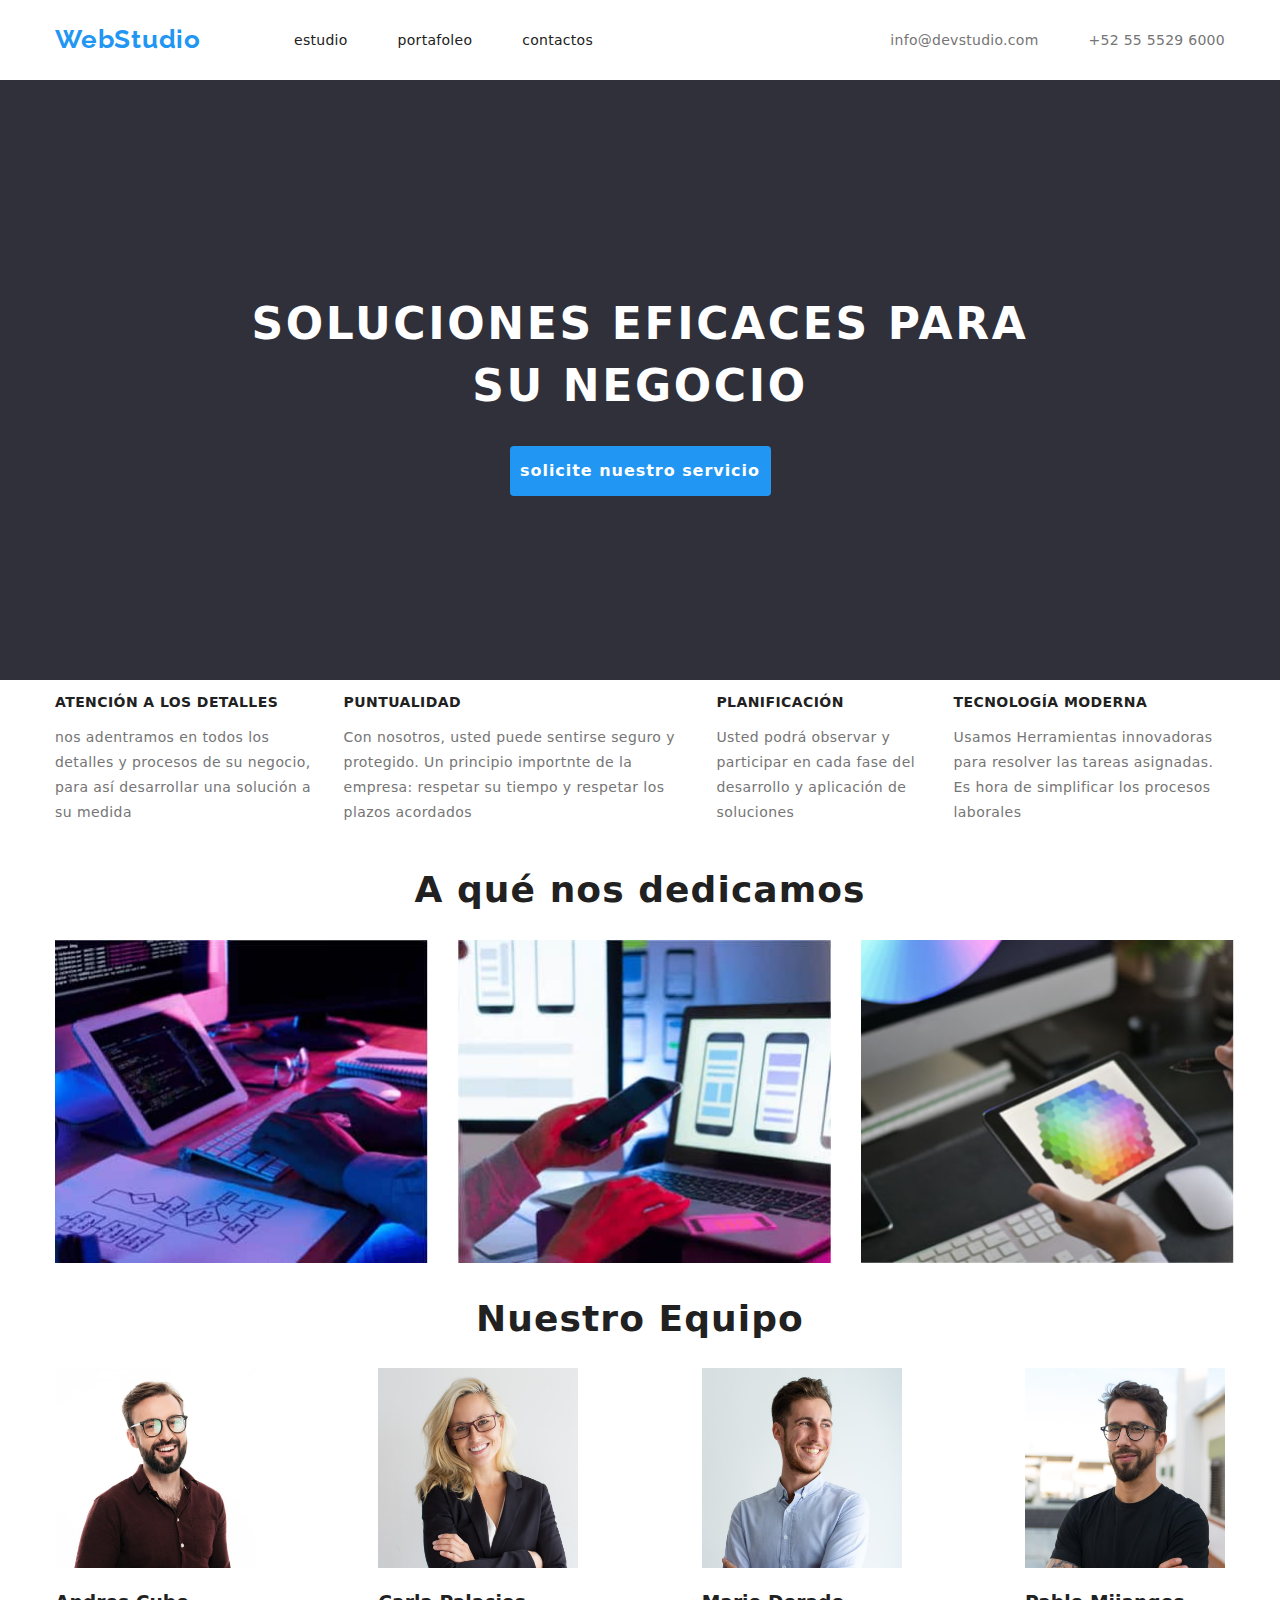
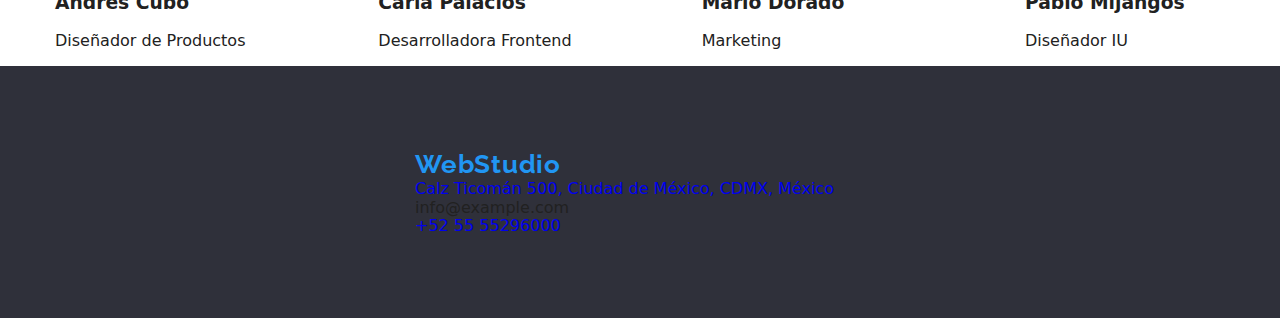
==== index.html @ ed590089 "se agregó proyecto base" ====
<!DOCTYPE html>
<html lang="en">
<head>
    <meta charset="UTF-8">
    <meta name="viewport" content="width=device-width, initial-scale=1.0">
    <title>Document</title>
    <link rel="stylesheet" href="./CSS/styles.css" />
    
<!-- Primeramente el normalizador -->
<link  rel="stylesheet" href="https://cdnjs.cloudflare.com/ajax/libs/modern-normalize/1.0.0/modern-normalize.min.css"/>
<!-- Luego sus estilos -->
  <link rel="stylesheet" href="enlace a su archivo de estilos" />
</head>
<body>
    
        <header>
            
            <div class="container container-nav">
            <nav class="navigation-bar">
                <a class="logo " href="./index.html"> WebStudio     </a>

                <ul class="navigation-list">
                    <li class="navigation-item"><a class="navigation-link" href="./index.html" > estudio     </a></li>
                    <li class="navigation-item"> <a class="navigation-link" href="./portfolio.html" > portafoleo  </a></li>
                    <li class="navigation-item "> <a class="navigation-link" href="#">contactos   </a></li>
                
                </ul>
                </nav>

                <ul class="contacts"> 
                    <li class="contacts-item"><a class="contacts-link" herf="mailto:info@devstudio.com" >info@devstudio.com</a></li>
                    <li class="contacts-item"><a class="contacts-link" href= "tel:+525555296000" >+52 55 5529 6000</a></li>
                </ul>
            
            </div>
        </header>
    
    <main >
       
        <section class="hero section"> 
            <div class="container">
                <h1 class="titulo"> SOLUCIONES EFICACES PARA <br> SU NEGOCIO </h1>
               <button type="button" class="mainButton2 "> solicite nuestro servicio</button>
            </div>
                
        </section>           

    <!-- </main> -->

    <section class="container section"> 
        <ul class="info-list">
            
            <li><h3 class="info-tittle">ATENCIÓN A LOS DETALLES</h3>
            <p class="info-p"> nos adentramos en todos los detalles y procesos de su negocio, para así desarrollar una solución a su medida</p>
            </li>
           

               
            <li><h3 class="info-tittle">PUNTUALIDAD</h3>
            <p class="info-p"> Con nosotros, usted puede sentirse seguro y protegido. Un principio importnte de la empresa: respetar su tiempo y respetar los plazos acordados</p>
            </li>
          

           
            <li><h3 class="info-tittle">PLANIFICACIÓN</h3>
            <p class="info-p">Usted podrá observar y participar en cada fase del desarrollo y aplicación de soluciones</p>
            </li>
            

            
            <li><h3 class="info-tittle">TECNOLOGÍA MODERNA</h3>
            <p class="info-p">Usamos Herramientas innovadoras para resolver las tareas asignadas. Es hora de simplificar los procesos laborales</p>
            </li>
            
    </ul>

    </section>

    <section class="container section"> 
        <h2 class="titulo2"> A qué nos dedicamos </h2>

        <ul class="info-list">
            <li><img src="./img/caja1_optimizada.jpg" width= "373" height="323" alt="a que nos dedicamos"> 
            </li>

            <li><img src="./img/caja2_optimizada.jpg" width= "373" height="323" alt="a que nos dedicamos"> 
            </li>

            <li><img src="./img/caja3_optimizada.jpg" width= "373" height="323" alt="a que nos dedicamos"> 
            </li>
        </ul>
    
    </section>

    <section>
        <div class="container section">
        <h2 class="titulo2"> Nuestro Equipo </h2>

        <ul class="info-list">
            <li><img src="./img/disenador1_optimizado.jpg"  width= "200" height="200" alt="imagen web"> 
                <h3>Andres Cubo</h3>
                <p>Diseñador de Productos</p>
            </li>

            <li><img src="./img/disenador2_optimizado.jpg" width= "200" height="200" alt="imagen web"> 
                <h3>Carla Palacios</h3>
                <p>Desarrolladora Frontend</p>
            </li>

            <li><img src="./img/disenador3_optimizado.jpg" width= "200" height="200" alt="imagen web"> 
                <h3>Mario Dorado</h3>
                <p>Marketing</p>
            </li>

            <li><img src="./img/disenador4_optimizado.jpg" width= "200" height="200" alt="imagen web"> 
                <h3>Pablo Mijangos</h3>
                <p>Diseñador IU</p>
            </li>

        </ul>
    </div>
    </section>
    </main>

    <footer class="hero2">
        <div class=" container">
            <a class="logo" href="./index.html"> WebStudio     </a>
        <adress>
        
        <ul>
            <li > <a class="navigation-link2" href="https://www.google.com/maps" target="_blank"> Calz Ticomán 500, Ciudad de México, CDMX, México </a></li>
            <li > <a class="navigation-link2" herf="mailto:info@example.com">info@example.com</a></li>
            <li > <a href= "tel:+525555296000">+52 55 55296000</a></li>
        </ul>
    
        </adress>
    </div>
    </footer>
    
 </body>
</html>
---- CSS/styles.css ----
@import url('https://fonts.googleapis.com/css2?family=Roboto:ital,wght@0,100;0,300;0,400;0,500;0,700;0,900;1,100;1,300;1,400;1,500;1,700;1,900&display=swap');
@import url('https://fonts.googleapis.com/css2?family=Raleway:ital,wght@0,100;0,200;0,300;0,400;0,500;0,600;0,700;0,800;0,900;1,100;1,200;1,300;1,400;1,500;1,600;1,700;1,800;1,900&family=Roboto:ital,wght@0,100;0,300;0,400;0,500;0,700;0,900;1,100;1,300;1,400;1,500;1,700;1,900&display=swap');

:root {
    /*variables*/
    --blue-text: rgb(33,150,243,1);
    --negro-domin: rgb(33,33,33,1);
    --background-fondo: rgb(47,48,58,1);
    --background-fondo2:rgb(238,238,238,1);
    --background-fondo3:rgb(255,255,255,1);
    --text-color: rgb(117,117,117);
    --blanco-letter: rgb(255,255,255);
    --background-equipo:rgb(245,244,250,1);
}

/*no clase, es etiqueta*/ 
body{
    font-family:'roboto', sans-serif;
    color: var(--negro-domin);
}

a{
    text-decoration: none;
}

ul{
    list-style: none;
    margin: 0;
    padding: 0;
}

.section{
    margin-top:94px;
    margin-bottom: 94px;
}

.navigation-bar .navigation-link {
font-weight: 500;
font-size: 14px;
line-height: 1.2;
letter-spacing: 0.02em;
color: var(--negro-domin);

}

.navigation-bar .navigation-link:hover {
 color: var(--blue-text);
}

.navigation-bar .navigation-link:focus{
    color: var(--blue-text);
}

.navigation-bar {
    display: flex;
    align-items: center;
    
}

.navigation-list{
    display: flex;
    align-items: center;
    gap: 50px;
}

.contacts .contacts-link{
    color: var(--text-color);
    font-weight: 500;
    font-size: 14px;
    line-height: 1.2;
    letter-spacing: 0.02em;
}

.contacts .contacts-link:hover{
    color: var(--blue-text);
}

.contacts .contacts-link:focus{
    color: var(--blue-text);
}

.contacts{
    display: flex;
    gap: 50px;
}

.container{
    width: 1200px;
    margin: auto;
    padding: 0 15px;
    
}

.container-nav{
    display: flex;
    justify-content: space-between;
    align-items: center;
    height: 80px;
}

.container2{
    width: 1200px;
    height: 648px;
    color: var(--background-equipo);
    margin: auto;
    padding: 0 15px;
    
}

.titulo{
    color: var(--blanco-letter);
    text-transform: uppercase;
    font-weight: 900;
    font-size: 44px;
    line-height: 1.4;
    letter-spacing: 0.06em;
    

}

.titulo2{
    font-weight: 700;
    font-size: 36px;
    line-height: normal;
    letter-spacing: 1.08px;
    text-align:center;
  
}

.letra-inferior{
    color: var(--blanco-letter);
    text-transform: uppercase;
    font-weight: 400;
    font-size: 14px;
    line-height: 24px;
    letter-spacing: 0.42px; 
}



.logo{
    font-family: 'Raleway', sans-serif;
    color: var(--blue-text);
    font-weight: bold;
    font-size: 26px;
    line-height: 1.2;
    letter-spacing: 0.03em;
    padding-right: 93px;
}

.hero{
    background-color: var(--background-fondo);
    height: 600px;
    text-align: center;
    display: flex;
    align-items: center;
    margin: 0;
}

.hero2{
    background-color: var(--background-fondo);
    height: 252px;
    width:2000px;
    display: flex;
    align-items: center;
    margin: 0;
}


.mainButton2{
    color: var(--blanco-letter);
    background-color: var(--blue-text);
    cursor: pointer;
    border-color: transparent;
    border-radius: 4px;
    width: 261px;
    height: 50px;
    font-weight: 700;
    line-height: 1.9;
    letter-spacing: 0.06em;
 
}

.info-tittle{
font-weight: 700;
font-size: 14px;
line-height: 1.2;
letter-spacing: 0.03em;
}

.info-p{
    color:var(--text-color);
    font-size: 14px;
    line-height: 1.8;
    letter-spacing: 0.03em;
}

.info-list{
    display: flex;
    justify-content: space-between;
    gap: 30px;
}


.info-list:hover{
    color: var(--blue-text);
    background-color: var(--background-fondo2);
}

.info-list:focus{
    color: var(--blue-text);
    background-color: chocolate;
}

.navigation-bar2 .navigation-link2:hover {
    color: var(--blanco-letter);
   }
   
   .navigation-bar2 .navigation-link2:focus{
       color: var(--blanco-letter);
   }
   
   .navigation-bar2 {
      
       align-items: center;
       
   }

   .button-box{
    display: flex;
    justify-content: center;
    padding:100px;
   }
   .button-list{
    display: flex;
    justify-content: space-between;
    gap: 30px;
}

.mainButton3-blue{
    color: var(--blanco-letter);
    background-color: var(--blue-text);
    cursor: pointer;
    border-color: transparent;
    border-radius: 4px;
    width: 73px;
    height: 38px;
    font-weight: 700;
    line-height: 1.9;
    letter-spacing: 0.06em;
    margin-right: 10px;
 
}

.mainButton4{
    color: var(--negro-domin);
    background-color: var(--background-equipo);
    cursor: pointer;
    border-color: transparent;
    border-radius: 4px;
    width: 128px;
    height: 38px;
    font-weight: 700;
    line-height: 1.9;
    letter-spacing: 0.06em;
    margin-right:10px;
 
}

.info-img{
background-color: var(--background-fondo3);
font-weight: 700;
font-size: 14px;
line-height: 1.2;
letter-spacing: 0.03em;
width: 370px;
height: 400px;
/*padding: 0 15px;*/
margin:1em;
/*border-color: gray;*/
border: groove 0.5px whitesmoke;
justify-content: center;
}

.info-img:hover{
    color: var(--blue-text);
    background-color: var(--background-fondo2);
}
.info-img:focus{
    color: var(--blue-text);
    background-color: var(--background-fondo2);
}


.info-h3subtittle{

font-weight: 700;
font-size: 18px;
line-height: 1.2;
letter-spacing: 0.03em;
padding: 0 15px;
}

.info-psubtittle{
    
    color:var(--text-color);
    font-weight: 400;
    font-size: 16px;
    line-height: 1.8;
    letter-spacing: 0.03em;
    padding: 0 15px;
}

.container3{
    /*background-color: blueviolet;*/
    display: flex;
    flex-wrap:wrap;
    padding: 0 15px;
    justify-content: center;
}

.icons_list{
    display:flex;
    gap:10px;
    width: 44px;
    height: 44px;
}
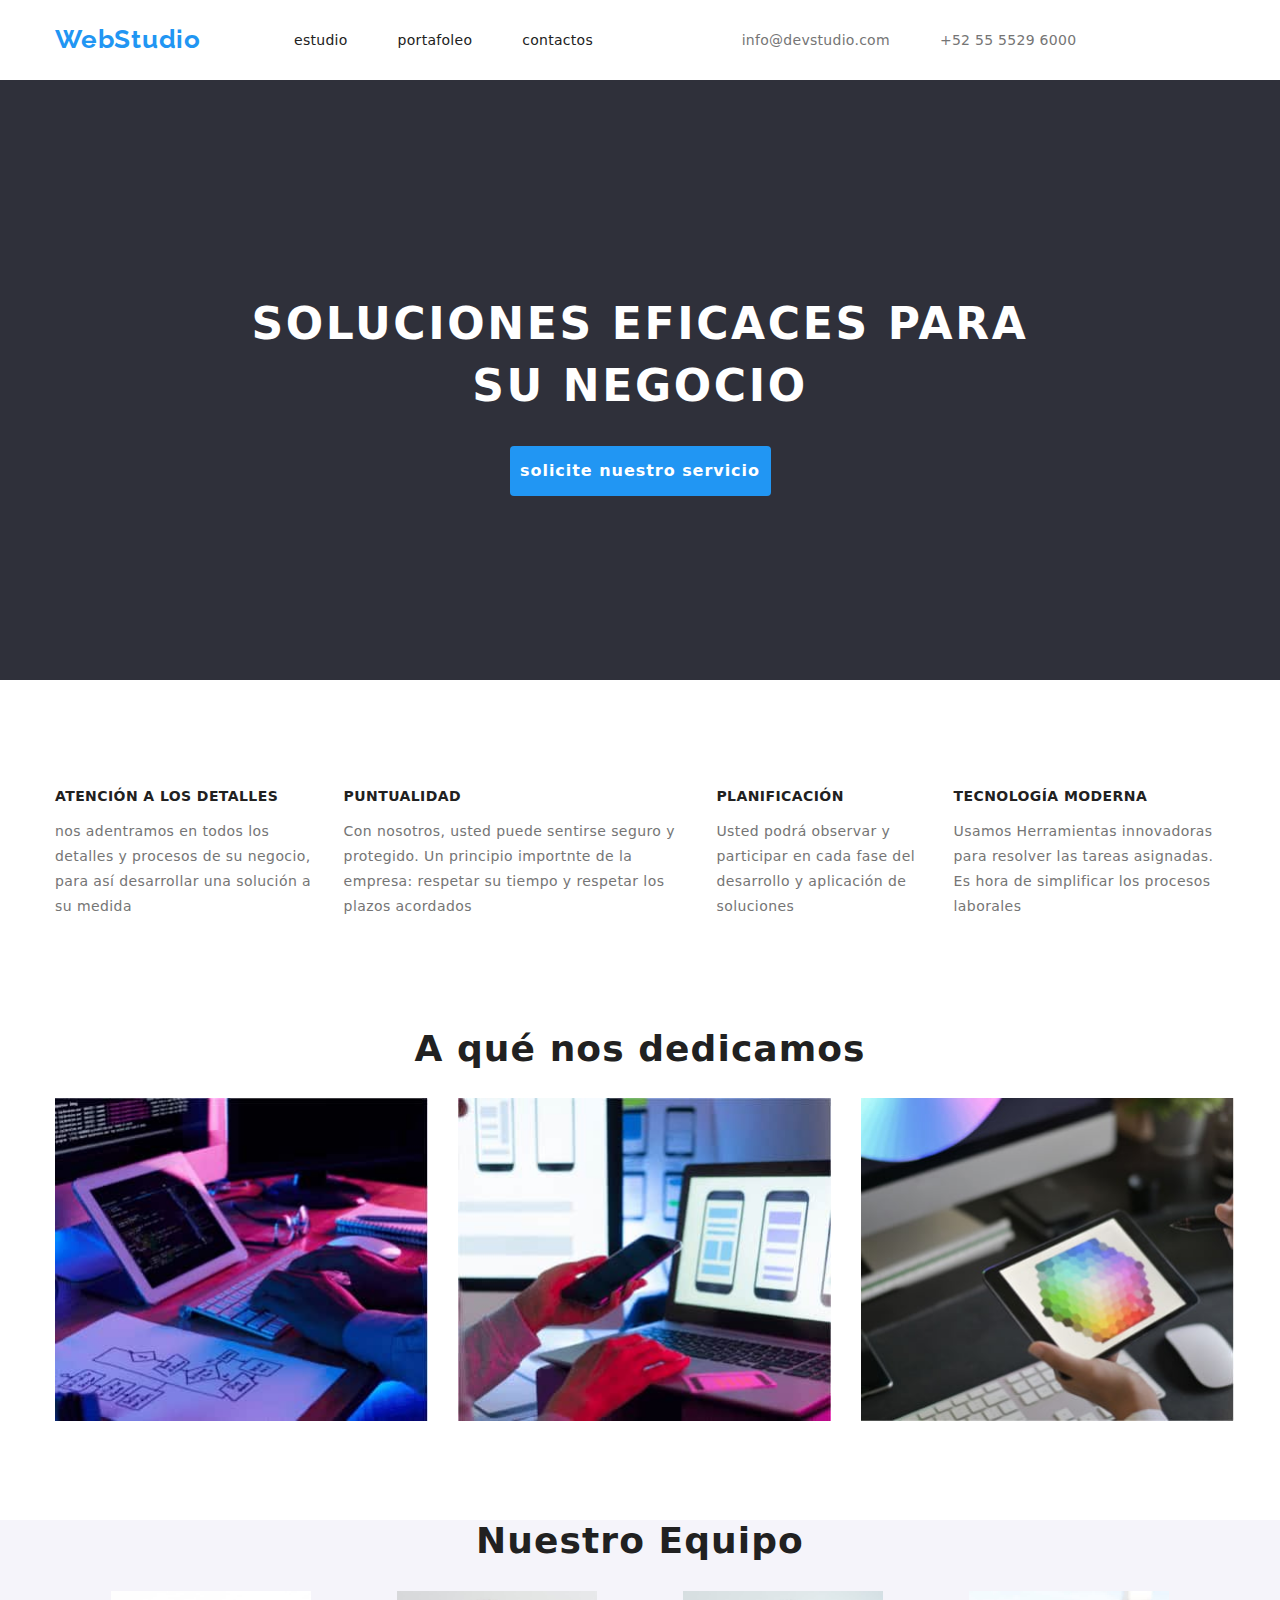
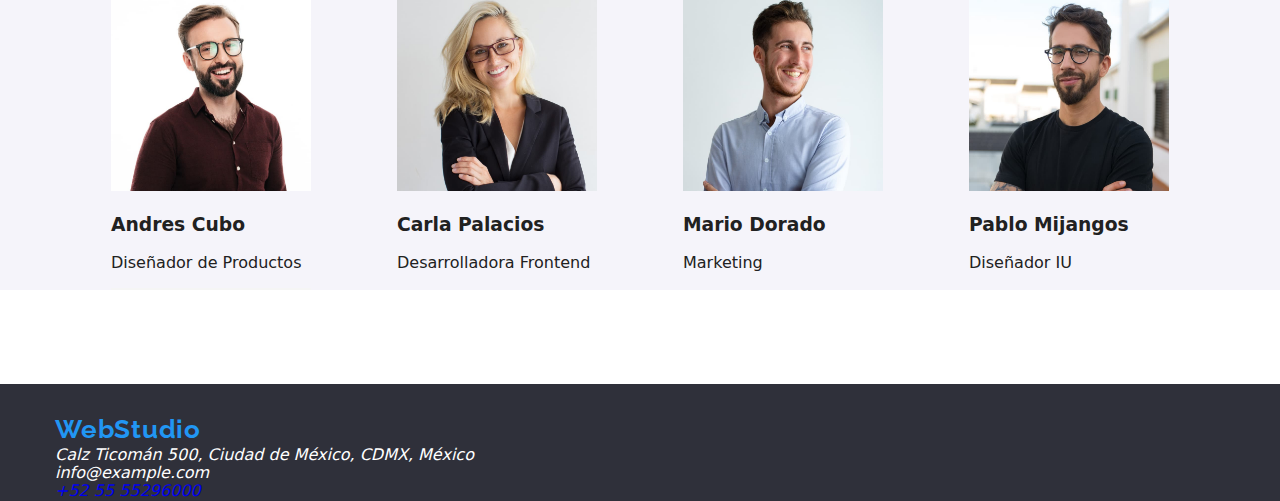
==== commit fe98d7c5: "s" ====
--- a/index.html
+++ b/index.html
@@ -1,141 +1,218 @@
 <!DOCTYPE html>
 <html lang="en">
-<head>
-    <meta charset="UTF-8">
-    <meta name="viewport" content="width=device-width, initial-scale=1.0">
+  <head>
+    <meta charset="UTF-8" />
+    <meta name="viewport" content="width=device-width, initial-scale=1.0" />
     <title>Document</title>
     <link rel="stylesheet" href="./CSS/styles.css" />
-    
-<!-- Primeramente el normalizador -->
-<link  rel="stylesheet" href="https://cdnjs.cloudflare.com/ajax/libs/modern-normalize/1.0.0/modern-normalize.min.css"/>
-<!-- Luego sus estilos -->
-  <link rel="stylesheet" href="enlace a su archivo de estilos" />
-</head>
-<body>
-    
-        <header>
-            
-            <div class="container container-nav">
-            <nav class="navigation-bar">
-                <a class="logo " href="./index.html"> WebStudio     </a>
-
-                <ul class="navigation-list">
-                    <li class="navigation-item"><a class="navigation-link" href="./index.html" > estudio     </a></li>
-                    <li class="navigation-item"> <a class="navigation-link" href="./portfolio.html" > portafoleo  </a></li>
-                    <li class="navigation-item "> <a class="navigation-link" href="#">contactos   </a></li>
-                
-                </ul>
-                </nav>
-
-                <ul class="contacts"> 
-                    <li class="contacts-item"><a class="contacts-link" herf="mailto:info@devstudio.com" >info@devstudio.com</a></li>
-                    <li class="contacts-item"><a class="contacts-link" href= "tel:+525555296000" >+52 55 5529 6000</a></li>
-                </ul>
-            
-            </div>
-        </header>
-    
-    <main >
-       
-        <section class="hero section"> 
-            <div class="container">
-                <h1 class="titulo"> SOLUCIONES EFICACES PARA <br> SU NEGOCIO </h1>
-               <button type="button" class="mainButton2 "> solicite nuestro servicio</button>
-            </div>
-                
-        </section>           
-
-    <!-- </main> -->
-
-    <section class="container section"> 
+
+    <!-- Primeramente el normalizador -->
+    <link
+      rel="stylesheet"
+      href="https://cdnjs.cloudflare.com/ajax/libs/modern-normalize/1.0.0/modern-normalize.min.css"
+    />
+    <!-- Luego sus estilos -->
+    <link rel="stylesheet" href="enlace a su archivo de estilos" />
+  </head>
+  <body>
+    <header>
+      <div class="container container-nav">
+        <nav class="navigation-bar">
+          <a class="logo" href="./index.html"> WebStudio </a>
+
+          <ul class="navigation-list">
+            <li class="navigation-item">
+              <a class="navigation-link" href="./index.html"> estudio </a>
+            </li>
+            <li class="navigation-item">
+              <a class="navigation-link" href="./portfolio.html">
+                portafoleo
+              </a>
+            </li>
+            <li class="navigation-item">
+              <a class="navigation-link" href="#">contactos </a>
+            </li>
+          </ul>
+        </nav>
+
+        <ul class="contacts">
+          <li class="contacts-item">
+            <a class="contacts-link" herf="mailto:info@devstudio.com"
+              >info@devstudio.com</a
+            >
+          </li>
+          <li class="contacts-item">
+            <a class="contacts-link" href="tel:+525555296000"
+              >+52 55 5529 6000</a
+            >
+          </li>
+        </ul>
+      </div>
+    </header>
+
+    <main>
+      <section class="hero section">
+        <div class="container">
+          <h1 class="titulo">
+            SOLUCIONES EFICACES PARA <br />
+            SU NEGOCIO
+          </h1>
+          <button type="button" class="mainButton2">
+            solicite nuestro servicio
+          </button>
+        </div>
+      </section>
+
+      <!-- </main> -->
+
+      <section class="section">
+        <div class="container">
+          <ul class="info-list">
+            <li>
+              <h3 class="info-tittle">ATENCIÓN A LOS DETALLES</h3>
+              <p class="info-p">
+                nos adentramos en todos los detalles y procesos de su negocio,
+                para así desarrollar una solución a su medida
+              </p>
+            </li>
+
+            <li>
+              <h3 class="info-tittle">PUNTUALIDAD</h3>
+              <p class="info-p">
+                Con nosotros, usted puede sentirse seguro y protegido. Un
+                principio importnte de la empresa: respetar su tiempo y respetar
+                los plazos acordados
+              </p>
+            </li>
+
+            <li>
+              <h3 class="info-tittle">PLANIFICACIÓN</h3>
+              <p class="info-p">
+                Usted podrá observar y participar en cada fase del desarrollo y
+                aplicación de soluciones
+              </p>
+            </li>
+
+            <li>
+              <h3 class="info-tittle">TECNOLOGÍA MODERNA</h3>
+              <p class="info-p">
+                Usamos Herramientas innovadoras para resolver las tareas
+                asignadas. Es hora de simplificar los procesos laborales
+              </p>
+            </li>
+          </ul>
+        </div>
+      </section>
+
+      <section class="container section">
+        <h2 class="titulo2">A qué nos dedicamos</h2>
+
         <ul class="info-list">
-            
-            <li><h3 class="info-tittle">ATENCIÓN A LOS DETALLES</h3>
-            <p class="info-p"> nos adentramos en todos los detalles y procesos de su negocio, para así desarrollar una solución a su medida</p>
-            </li>
-           
-
-               
-            <li><h3 class="info-tittle">PUNTUALIDAD</h3>
-            <p class="info-p"> Con nosotros, usted puede sentirse seguro y protegido. Un principio importnte de la empresa: respetar su tiempo y respetar los plazos acordados</p>
-            </li>
-          
-
-           
-            <li><h3 class="info-tittle">PLANIFICACIÓN</h3>
-            <p class="info-p">Usted podrá observar y participar en cada fase del desarrollo y aplicación de soluciones</p>
-            </li>
-            
-
-            
-            <li><h3 class="info-tittle">TECNOLOGÍA MODERNA</h3>
-            <p class="info-p">Usamos Herramientas innovadoras para resolver las tareas asignadas. Es hora de simplificar los procesos laborales</p>
-            </li>
-            
-    </ul>
-
-    </section>
-
-    <section class="container section"> 
-        <h2 class="titulo2"> A qué nos dedicamos </h2>
-
-        <ul class="info-list">
-            <li><img src="./img/caja1_optimizada.jpg" width= "373" height="323" alt="a que nos dedicamos"> 
-            </li>
-
-            <li><img src="./img/caja2_optimizada.jpg" width= "373" height="323" alt="a que nos dedicamos"> 
-            </li>
-
-            <li><img src="./img/caja3_optimizada.jpg" width= "373" height="323" alt="a que nos dedicamos"> 
-            </li>
+          <li>
+            <img
+              src="./images/caja1_optimizada.jpg"
+              width="373"
+              height="323"
+              alt="a que nos dedicamos"
+            />
+          </li>
+
+          <li>
+            <img
+              src="./images/caja2_optimizada.jpg"
+              width="373"
+              height="323"
+              alt="a que nos dedicamos"
+            />
+          </li>
+
+          <li>
+            <img
+              src="./images/caja3_optimizada.jpg"
+              width="373"
+              height="323"
+              alt="a que nos dedicamos"
+            />
+          </li>
         </ul>
-    
-    </section>
-
-    <section>
-        <div class="container section">
-        <h2 class="titulo2"> Nuestro Equipo </h2>
-
-        <ul class="info-list">
-            <li><img src="./img/disenador1_optimizado.jpg"  width= "200" height="200" alt="imagen web"> 
-                <h3>Andres Cubo</h3>
-                <p>Diseñador de Productos</p>
-            </li>
-
-            <li><img src="./img/disenador2_optimizado.jpg" width= "200" height="200" alt="imagen web"> 
-                <h3>Carla Palacios</h3>
-                <p>Desarrolladora Frontend</p>
-            </li>
-
-            <li><img src="./img/disenador3_optimizado.jpg" width= "200" height="200" alt="imagen web"> 
-                <h3>Mario Dorado</h3>
-                <p>Marketing</p>
-            </li>
-
-            <li><img src="./img/disenador4_optimizado.jpg" width= "200" height="200" alt="imagen web"> 
-                <h3>Pablo Mijangos</h3>
-                <p>Diseñador IU</p>
-            </li>
-
-        </ul>
-    </div>
-    </section>
+      </section>
+
+      <section class="section-equipo">
+        <div class="container">
+          <h2 class="titulo2">Nuestro Equipo</h2>
+
+          <ul class="info-list">
+            <li class="info-list2">
+              <img
+                src="./images/disenador1_optimizado.jpg"
+                width="200"
+                height="200"
+                alt="imagen web"
+              />
+              <h3>Andres Cubo</h3>
+              <p>Diseñador de Productos</p>
+            </li>
+
+            <li>
+              <img
+                src="./images/disenador2_optimizado.jpg"
+                width="200"
+                height="200"
+                alt="imagen web"
+              />
+              <h3>Carla Palacios</h3>
+              <p>Desarrolladora Frontend</p>
+            </li>
+
+            <li>
+              <img
+                src="./images/disenador3_optimizado.jpg"
+                width="200"
+                height="200"
+                alt="imagen web"
+              />
+              <h3>Mario Dorado</h3>
+              <p>Marketing</p>
+            </li>
+
+            <li>
+              <img
+                src="./images/disenador4_optimizado.jpg"
+                width="200"
+                height="200"
+                alt="imagen web"
+              />
+              <h3>Pablo Mijangos</h3>
+              <p>Diseñador IU</p>
+            </li>
+          </ul>
+        </div>
+      </section>
     </main>
 
-    <footer class="hero2">
-        <div class=" container">
-            <a class="logo" href="./index.html"> WebStudio     </a>
-        <adress>
-        
-        <ul>
-            <li > <a class="navigation-link2" href="https://www.google.com/maps" target="_blank"> Calz Ticomán 500, Ciudad de México, CDMX, México </a></li>
-            <li > <a class="navigation-link2" herf="mailto:info@example.com">info@example.com</a></li>
-            <li > <a href= "tel:+525555296000">+52 55 55296000</a></li>
-        </ul>
-    
-        </adress>
-    </div>
+    <footer class="pie-pagina">
+      <div class="container">
+        <a class="logo" href="./index.html"> WebStudio </a>
+        <address>
+          <ul>
+            <li>
+              <a
+                class="navigation-link2"
+                href="https://www.google.com/maps"
+                target="_blank"
+              >
+                Calz Ticomán 500, Ciudad de México, CDMX, México
+              </a>
+            </li>
+            <li>
+              <a class="navigation-link2" herf="mailto:info@example.com"
+                >info@example.com</a
+              >
+            </li>
+            <li><a href="tel:+525555296000">+52 55 55296000</a></li>
+          </ul>
+        </address>
+      </div>
     </footer>
-    
- </body>
+  </body>
 </html>
--- a/CSS/styles.css
+++ b/CSS/styles.css
@@ -1,329 +1,418 @@
-@import url('https://fonts.googleapis.com/css2?family=Roboto:ital,wght@0,100;0,300;0,400;0,500;0,700;0,900;1,100;1,300;1,400;1,500;1,700;1,900&display=swap');
-@import url('https://fonts.googleapis.com/css2?family=Raleway:ital,wght@0,100;0,200;0,300;0,400;0,500;0,600;0,700;0,800;0,900;1,100;1,200;1,300;1,400;1,500;1,600;1,700;1,800;1,900&family=Roboto:ital,wght@0,100;0,300;0,400;0,500;0,700;0,900;1,100;1,300;1,400;1,500;1,700;1,900&display=swap');
+@import url("https://fonts.googleapis.com/css2?family=Roboto:ital,wght@0,100;0,300;0,400;0,500;0,700;0,900;1,100;1,300;1,400;1,500;1,700;1,900&display=swap");
+@import url("https://fonts.googleapis.com/css2?family=Raleway:ital,wght@0,100;0,200;0,300;0,400;0,500;0,600;0,700;0,800;0,900;1,100;1,200;1,300;1,400;1,500;1,600;1,700;1,800;1,900&family=Roboto:ital,wght@0,100;0,300;0,400;0,500;0,700;0,900;1,100;1,300;1,400;1,500;1,700;1,900&display=swap");
 
 :root {
-    /*variables*/
-    --blue-text: rgb(33,150,243,1);
-    --negro-domin: rgb(33,33,33,1);
-    --background-fondo: rgb(47,48,58,1);
-    --background-fondo2:rgb(238,238,238,1);
-    --background-fondo3:rgb(255,255,255,1);
-    --text-color: rgb(117,117,117);
-    --blanco-letter: rgb(255,255,255);
-    --background-equipo:rgb(245,244,250,1);
-}
-
-/*no clase, es etiqueta*/ 
-body{
-    font-family:'roboto', sans-serif;
-    color: var(--negro-domin);
-}
-
-a{
-    text-decoration: none;
-}
-
-ul{
-    list-style: none;
-    margin: 0;
-    padding: 0;
-}
-
-.section{
-    margin-top:94px;
-    margin-bottom: 94px;
+  /*variables*/
+  --blue-text: rgb(33, 150, 243);
+  --negro-domin: rgb(33, 33, 33);
+  --background-fondo: rgb(47, 48, 58);
+  --background-fondo2: rgb(238, 238, 238);
+  --background-fondo3: rgb(255, 255, 255);
+  --text-color: rgb(117, 117, 117);
+  --blanco-letter: rgb(255, 255, 255);
+  --background-equipo: rgb(245, 244, 250);
+}
+
+/*no clase, es etiqueta*/
+body {
+  font-family: "roboto", sans-serif;
+  color: var(--negro-domin);
+}
+
+a {
+  text-decoration: none;
+}
+
+ul {
+  list-style: none;
+  margin: 0 auto;
+  padding: 0;
+}
+
+.section {
+  margin-top: 94px;
+  margin-bottom: 94px;
+}
+
+.section-equipo {
+  margin-top: 94px;
+  margin-bottom: 94px;
+  background: rgb(245, 244, 250);
 }
 
 .navigation-bar .navigation-link {
-font-weight: 500;
-font-size: 14px;
-line-height: 1.2;
-letter-spacing: 0.02em;
-color: var(--negro-domin);
-
+  font-weight: 500;
+  font-size: 14px;
+  line-height: 1.2;
+  letter-spacing: 0.02em;
+  color: var(--negro-domin);
 }
 
 .navigation-bar .navigation-link:hover {
- color: var(--blue-text);
-}
-
-.navigation-bar .navigation-link:focus{
-    color: var(--blue-text);
+  color: var(--blue-text);
+}
+
+.navigation-bar .navigation-link:focus {
+  color: var(--blue-text);
 }
 
 .navigation-bar {
-    display: flex;
-    align-items: center;
-    
-}
-
-.navigation-list{
-    display: flex;
-    align-items: center;
-    gap: 50px;
-}
-
-.contacts .contacts-link{
-    color: var(--text-color);
-    font-weight: 500;
-    font-size: 14px;
-    line-height: 1.2;
-    letter-spacing: 0.02em;
-}
-
-.contacts .contacts-link:hover{
-    color: var(--blue-text);
-}
-
-.contacts .contacts-link:focus{
-    color: var(--blue-text);
-}
-
-.contacts{
-    display: flex;
-    gap: 50px;
-}
-
-.container{
-    width: 1200px;
-    margin: auto;
-    padding: 0 15px;
-    
-}
-
-.container-nav{
-    display: flex;
-    justify-content: space-between;
-    align-items: center;
-    height: 80px;
-}
-
-.container2{
-    width: 1200px;
-    height: 648px;
-    color: var(--background-equipo);
-    margin: auto;
-    padding: 0 15px;
-    
-}
-
-.titulo{
-    color: var(--blanco-letter);
-    text-transform: uppercase;
-    font-weight: 900;
-    font-size: 44px;
-    line-height: 1.4;
-    letter-spacing: 0.06em;
-    
-
-}
-
-.titulo2{
-    font-weight: 700;
-    font-size: 36px;
-    line-height: normal;
-    letter-spacing: 1.08px;
-    text-align:center;
-  
-}
-
-.letra-inferior{
-    color: var(--blanco-letter);
-    text-transform: uppercase;
-    font-weight: 400;
-    font-size: 14px;
-    line-height: 24px;
-    letter-spacing: 0.42px; 
-}
-
-
-
-.logo{
-    font-family: 'Raleway', sans-serif;
-    color: var(--blue-text);
-    font-weight: bold;
-    font-size: 26px;
-    line-height: 1.2;
-    letter-spacing: 0.03em;
-    padding-right: 93px;
-}
-
-.hero{
-    background-color: var(--background-fondo);
-    height: 600px;
-    text-align: center;
-    display: flex;
-    align-items: center;
-    margin: 0;
-}
-
-.hero2{
-    background-color: var(--background-fondo);
-    height: 252px;
+  display: flex;
+  align-items: center;
+}
+
+.navigation-list {
+  display: flex;
+  align-items: center;
+  gap: 50px;
+}
+
+.contacts .contacts-link {
+  color: var(--text-color);
+  font-weight: 500;
+  font-size: 14px;
+  line-height: 1.2;
+  letter-spacing: 0.02em;
+}
+
+.contacts .contacts-link:hover {
+  color: var(--blue-text);
+}
+
+.contacts .contacts-link:focus {
+  color: var(--blue-text);
+}
+
+.contacts {
+  display: flex;
+  gap: 50px;
+}
+
+.container {
+  width: 1200px;
+  margin: 0 auto;
+  padding: 0 15px;
+}
+
+.container-nav {
+  display: flex;
+  justify-content: space-between;
+  align-items: center;
+  height: 80px;
+}
+
+.container2 {
+  width: 1200px;
+  height: 648px;
+  color: var(--background-equipo);
+  margin: 0 auto;
+  padding: 0 15px;
+}
+
+.titulo {
+  color: var(--blanco-letter);
+  text-transform: uppercase;
+  font-weight: 900;
+  font-size: 44px;
+  line-height: 1.4;
+  letter-spacing: 0.06em;
+}
+
+.titulo2 {
+  font-weight: 700;
+  font-size: 36px;
+  line-height: normal;
+  letter-spacing: 1.08px;
+  text-align: center;
+}
+
+.letra-inferior {
+  color: var(--blanco-letter);
+  text-transform: uppercase;
+  font-weight: 400;
+  font-size: 14px;
+  line-height: 24px;
+  letter-spacing: 0.42px;
+}
+
+.logo {
+  font-family: "Raleway", sans-serif;
+  color: var(--blue-text);
+  font-weight: bold;
+  font-size: 26px;
+  line-height: 1.2;
+  letter-spacing: 0.03em;
+  padding-right: 93px;
+}
+
+.hero {
+  background-color: var(--background-fondo);
+  height: 600px;
+  text-align: center;
+  display: flex;
+  align-items: center;
+  margin: 0 auto;
+}
+
+.pie-pagina {
+  background-color: var(--background-fondo);
+  padding-top: 30px;
+  bottom: 10px;
+
+  /*height: 252px;
     width:2000px;
     display: flex;
     align-items: center;
-    margin: 0;
-}
-
-
-.mainButton2{
-    color: var(--blanco-letter);
-    background-color: var(--blue-text);
-    cursor: pointer;
-    border-color: transparent;
-    border-radius: 4px;
-    width: 261px;
-    height: 50px;
-    font-weight: 700;
-    line-height: 1.9;
-    letter-spacing: 0.06em;
- 
-}
-
-.info-tittle{
-font-weight: 700;
-font-size: 14px;
-line-height: 1.2;
-letter-spacing: 0.03em;
-}
-
-.info-p{
-    color:var(--text-color);
-    font-size: 14px;
-    line-height: 1.8;
-    letter-spacing: 0.03em;
-}
-
-.info-list{
-    display: flex;
-    justify-content: space-between;
-    gap: 30px;
-}
-
-
-.info-list:hover{
-    color: var(--blue-text);
-    background-color: var(--background-fondo2);
-}
-
-.info-list:focus{
-    color: var(--blue-text);
-    background-color: chocolate;
-}
-
-.navigation-bar2 .navigation-link2:hover {
-    color: var(--blanco-letter);
-   }
-   
-   .navigation-bar2 .navigation-link2:focus{
-       color: var(--blanco-letter);
-   }
-   
-   .navigation-bar2 {
-      
-       align-items: center;
-       
-   }
-
-   .button-box{
-    display: flex;
-    justify-content: center;
-    padding:100px;
-   }
-   .button-list{
-    display: flex;
-    justify-content: space-between;
-    gap: 30px;
-}
-
-.mainButton3-blue{
-    color: var(--blanco-letter);
-    background-color: var(--blue-text);
-    cursor: pointer;
-    border-color: transparent;
-    border-radius: 4px;
-    width: 73px;
-    height: 38px;
-    font-weight: 700;
-    line-height: 1.9;
-    letter-spacing: 0.06em;
-    margin-right: 10px;
- 
-}
-
-.mainButton4{
-    color: var(--negro-domin);
-    background-color: var(--background-equipo);
-    cursor: pointer;
-    border-color: transparent;
-    border-radius: 4px;
-    width: 128px;
-    height: 38px;
-    font-weight: 700;
-    line-height: 1.9;
-    letter-spacing: 0.06em;
-    margin-right:10px;
- 
-}
-
-.info-img{
-background-color: var(--background-fondo3);
-font-weight: 700;
-font-size: 14px;
-line-height: 1.2;
-letter-spacing: 0.03em;
-width: 370px;
-height: 400px;
-/*padding: 0 15px;*/
-margin:1em;
-/*border-color: gray;*/
-border: groove 0.5px whitesmoke;
-justify-content: center;
-}
-
-.info-img:hover{
-    color: var(--blue-text);
-    background-color: var(--background-fondo2);
-}
-.info-img:focus{
-    color: var(--blue-text);
-    background-color: var(--background-fondo2);
-}
-
-
-.info-h3subtittle{
-
-font-weight: 700;
-font-size: 18px;
-line-height: 1.2;
-letter-spacing: 0.03em;
-padding: 0 15px;
-}
-
-.info-psubtittle{
-    
-    color:var(--text-color);
-    font-weight: 400;
-    font-size: 16px;
-    line-height: 1.8;
-    letter-spacing: 0.03em;
-    padding: 0 15px;
-}
-
-.container3{
-    /*background-color: blueviolet;*/
-    display: flex;
-    flex-wrap:wrap;
-    padding: 0 15px;
-    justify-content: center;
-}
-
-.icons_list{
-    display:flex;
-    gap:10px;
-    width: 44px;
-    height: 44px;
-}
-
-
+    margin: 0 auto;*/
+}
+
+.mainButton2 {
+  color: var(--blanco-letter);
+  background-color: var(--blue-text);
+  cursor: pointer;
+  border-color: transparent;
+  border-radius: 4px;
+  width: 261px;
+  height: 50px;
+  font-weight: 700;
+  line-height: 1.9;
+  letter-spacing: 0.06em;
+}
+
+.info-tittle {
+  font-weight: 700;
+  font-size: 14px;
+  line-height: 1.2;
+  letter-spacing: 0.03em;
+}
+
+.info-p {
+  color: var(--text-color);
+  font-size: 14px;
+  line-height: 1.8;
+  letter-spacing: 0.03em;
+}
+
+.info-list {
+  display: flex;
+  /*justify-content: space-between;*/
+  justify-content: space-evenly;
+  gap: 30px;
+}
+
+.info-list:hover {
+  color: var(--blue-text);
+  background-color: var(--background-fondo2);
+}
+
+.info-list:focus {
+  color: var(--blue-text);
+  background-color: chocolate;
+}
+
+.info-list2 {
+  /*border-style: groove;*/
+  border-bottom: 2px solid whitesmoke;
+}
+
+.navigation-link2 {
+  color: var(--blanco-letter);
+}
+
+.navigation-link2:hover {
+  color: var(--blue-text);
+}
+
+.navigation-link2:focus {
+  color: var(--blue-text);
+}
+
+.navigation-bar2:hover {
+  color: var(--blue-text);
+}
+
+.navigation-bar2:focus {
+  color: var(--blue-text);
+}
+
+.navigation-bar2 {
+  align-items: center;
+}
+
+.button-box {
+  display: flex;
+  justify-content: center;
+  padding: 100px;
+}
+.button-list {
+  display: flex;
+  justify-content: space-between;
+  gap: 30px;
+}
+
+.mainButton3-blue {
+  color: var(--blanco-letter);
+  background-color: var(--blue-text);
+  cursor: pointer;
+  border-color: transparent;
+  border-radius: 4px;
+  width: 73px;
+  height: 38px;
+  font-weight: 700;
+  line-height: 1.9;
+  letter-spacing: 0.06em;
+  margin-right: 10px;
+}
+
+.mainButton3-blue:hover {
+  background-color: gray;
+}
+
+.mainButton3-blue:focus {
+  background-color: burlywood;
+}
+
+.mainButton4 {
+  color: var(--negro-domin);
+  background-color: var(--background-equipo);
+  cursor: pointer;
+  border-color: transparent;
+  border-radius: 4px;
+  width: 128px;
+  height: 38px;
+  font-weight: 700;
+  line-height: 1.9;
+  letter-spacing: 0.06em;
+  margin-right: 10px;
+}
+
+.mainButton4:hover {
+  background-color: rgb(33, 150, 243);
+}
+
+.mainButton4:focus {
+  background-color: rgb(47, 48, 58);
+}
+.info-img {
+  background-color: var(--background-fondo3);
+  font-weight: 700;
+  font-size: 14px;
+  line-height: 1.2;
+  letter-spacing: 0.03em;
+  width: 370px;
+  height: 400px;
+  /*padding: 0 15px;*/
+  margin: 1em;
+  /*border-color: gray;*/
+  border-bottom: 0.8px solid whitesmoke;
+  /*border-bottom: 0.5px solid whitesmoke;*/
+  justify-content: center;
+}
+
+.info-img:hover {
+  color: var(--blue-text);
+  background-color: var(--background-fondo2);
+}
+.info-img:focus {
+  color: var(--blue-text);
+  background-color: var(--background-fondo2);
+}
+
+.info-h3subtittle {
+  font-weight: 700;
+  font-size: 18px;
+  line-height: 1.2;
+  letter-spacing: 0.03em;
+  padding: 0 15px;
+}
+
+.info-psubtittle {
+  color: var(--text-color);
+  font-weight: 400;
+  font-size: 16px;
+  line-height: 1.8;
+  letter-spacing: 0.03em;
+  padding: 0 15px;
+}
+
+.container3 {
+  /*background-color: blueviolet;*/
+  display: flex;
+  flex-wrap: wrap;
+  padding: 0 15px;
+  justify-content: center;
+}
+
+.container4 {
+  width: 1200px;
+  margin: 0 auto;
+  padding: 0 15px;
+  display: flex;
+  grid-gap: 50px;
+}
+
+.container5 {
+  /*background-color: blueviolet;*/
+  flex-wrap: wrap;
+  padding: 0 15px;
+  justify-content: center;
+}
+
+.icons_list {
+  /*display: flex;*/
+  gap: 10px;
+  width: 44px;
+  height: 44px;
+}
+
+.box {
+  width: 100%;
+  max-width: 1200px;
+  margin: auto;
+  grid-gap: 50px;
+  padding: 45px 0px;
+}
+
+.box1 {
+  background-color: blue;
+  width: 100%;
+  max-width: 1200px;
+  margin: auto;
+  grid-gap: 50px;
+  padding: 45px 0px;
+}
+
+.box2 {
+  background-color: rgb(255, 115, 0);
+  width: 100%;
+  max-width: 1200px;
+  margin: auto;
+  grid-gap: 50px;
+  padding: 45px 0px;
+}
+
+.container-grupo {
+  background-color: aquamarine;
+  height: 500px;
+  width: 800px;
+  margin: 0 auto;
+  display: flex;
+  flex-direction: row;
+  flex-wrap: nowrap;
+
+  /*justify-content: center;
+align-items: center;
+padding: 0 15px; */
+}
+
+.red-social {
+  display: inline-block;
+  text-decoration: none;
+  width: 45px;
+  height: 45px;
+  line-height: 45px;
+  color: white;
+  margin-right: 10px;
+  text-align: center;
+  transition: all 300ms ease;
+}
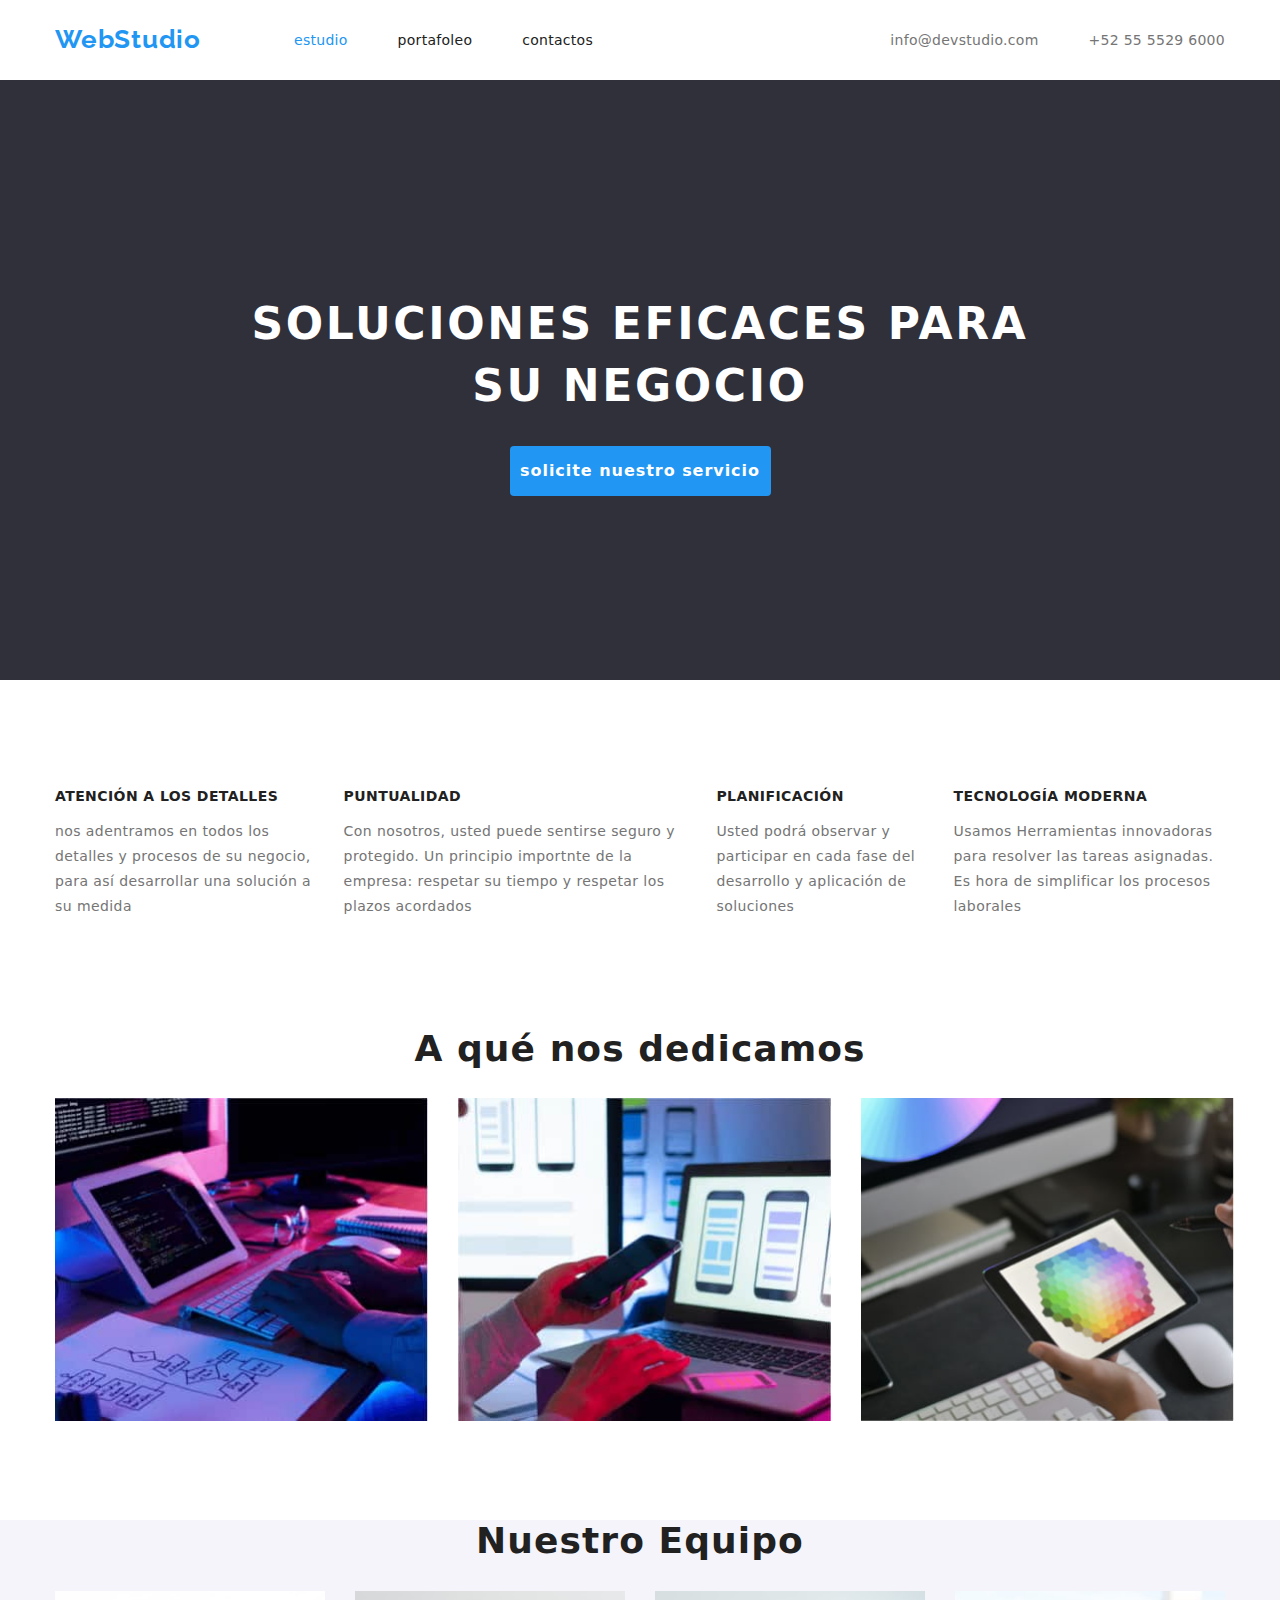
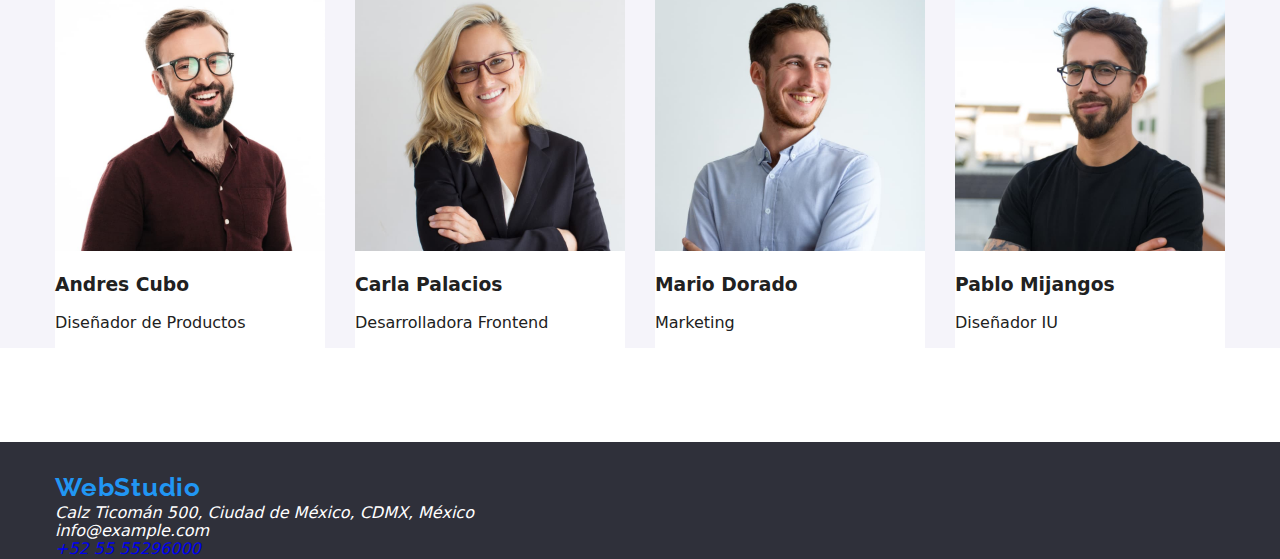
==== commit 52b6c7a6: "s" ====
--- a/index.html
+++ b/index.html
@@ -22,7 +22,9 @@
 
           <ul class="navigation-list">
             <li class="navigation-item">
-              <a class="navigation-link" href="./index.html"> estudio </a>
+              <a class="navigation-link current" href="./index.html">
+                estudio
+              </a>
             </li>
             <li class="navigation-item">
               <a class="navigation-link" href="./portfolio.html">
@@ -142,44 +144,44 @@
           <h2 class="titulo2">Nuestro Equipo</h2>
 
           <ul class="info-list">
-            <li class="info-list2">
+            <li class="team-item">
               <img
                 src="./images/disenador1_optimizado.jpg"
-                width="200"
-                height="200"
+                width="270"
+                height="260"
                 alt="imagen web"
               />
               <h3>Andres Cubo</h3>
               <p>Diseñador de Productos</p>
             </li>
 
-            <li>
+            <li class="team-item">
               <img
                 src="./images/disenador2_optimizado.jpg"
-                width="200"
-                height="200"
+                width="270"
+                height="260"
                 alt="imagen web"
               />
               <h3>Carla Palacios</h3>
               <p>Desarrolladora Frontend</p>
             </li>
 
-            <li>
+            <li class="team-item">
               <img
                 src="./images/disenador3_optimizado.jpg"
-                width="200"
-                height="200"
+                width="270"
+                height="260"
                 alt="imagen web"
               />
               <h3>Mario Dorado</h3>
               <p>Marketing</p>
             </li>
 
-            <li>
+            <li class="team-item">
               <img
                 src="./images/disenador4_optimizado.jpg"
-                width="200"
-                height="200"
+                width="270"
+                height="260"
                 alt="imagen web"
               />
               <h3>Pablo Mijangos</h3>
@@ -193,6 +195,7 @@
     <footer class="pie-pagina">
       <div class="container">
         <a class="logo" href="./index.html"> WebStudio </a>
+
         <address>
           <ul>
             <li>
--- a/CSS/styles.css
+++ b/CSS/styles.css
@@ -25,7 +25,7 @@
 
 ul {
   list-style: none;
-  margin: 0 auto;
+  margin: 0;
   padding: 0;
 }
 
@@ -40,7 +40,7 @@
   background: rgb(245, 244, 250);
 }
 
-.navigation-bar .navigation-link {
+.navigation-link {
   font-weight: 500;
   font-size: 14px;
   line-height: 1.2;
@@ -200,10 +200,10 @@
   gap: 30px;
 }
 
-.info-list:hover {
+/*.info-list:hover {
   color: var(--blue-text);
   background-color: var(--background-fondo2);
-}
+}   no aplica  se tienen es en los elementos*/
 
 .info-list:focus {
   color: var(--blue-text);
@@ -416,3 +416,11 @@
   text-align: center;
   transition: all 300ms ease;
 }
+
+.current {
+  color: var(--blue-text);
+}
+
+.team-item {
+  background-color: white;
+}
